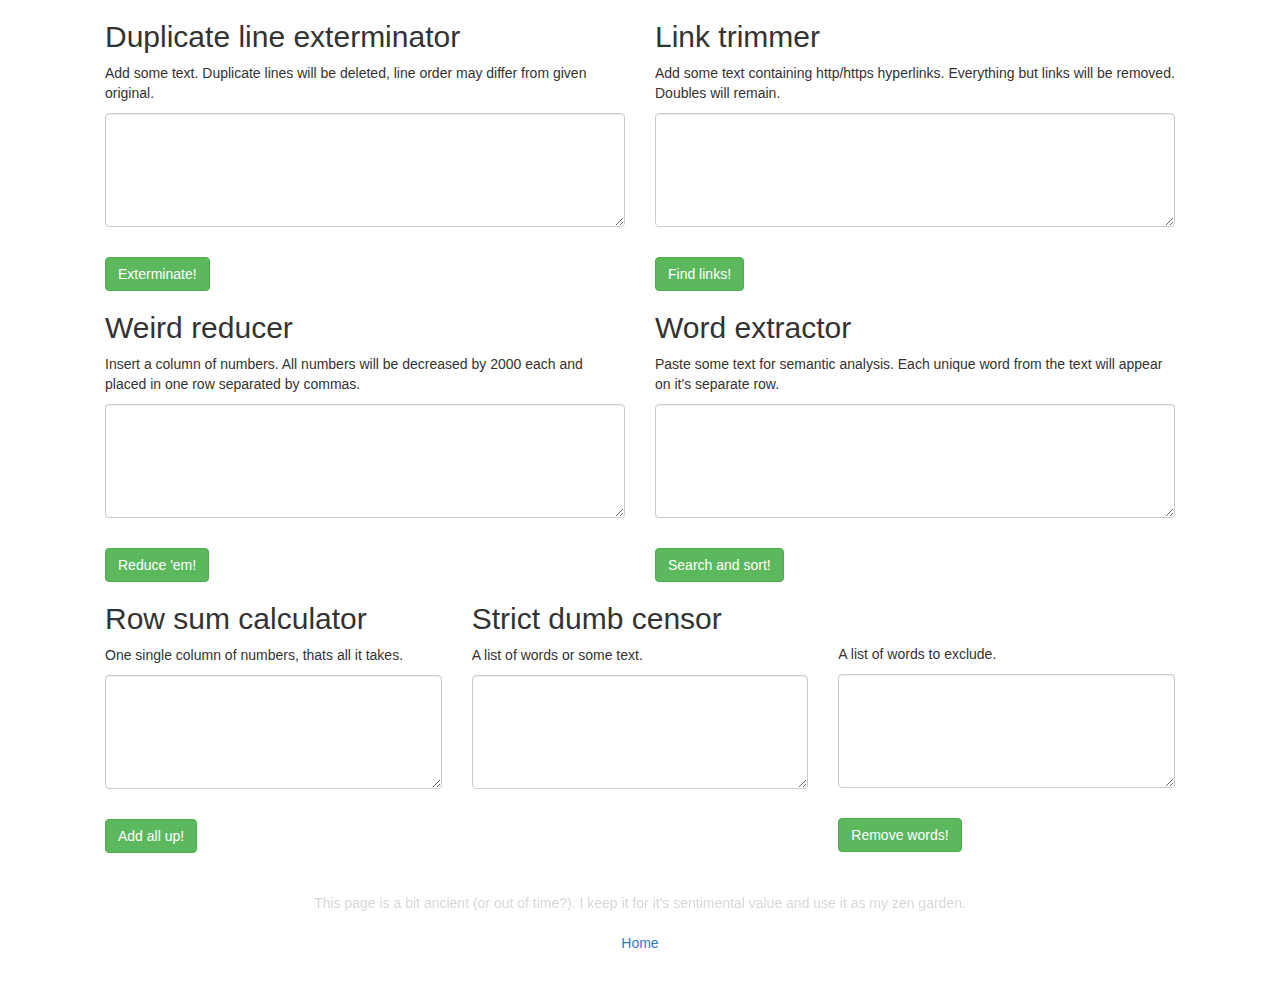
==== web/index.html @ ae9a0901 "reorganize" ====
﻿<!DOCTYPE html>
<html lang="en">
    <head>
        <title>Text tools</title>
        <link rel="stylesheet" href="css/bootstrap.min.css" />
        <link href="css/main.css" rel="stylesheet" />

        <!-- jq 3.3.1 -->
        <script src="js/jquery.min.js"></script>
        <!-- Az.js - NLP library -->
        <script type="text/javascript" src="js/az.min.js"></script>

        <script type="text/javascript" src="js/main.js" defer></script>

        <meta charset="UTF-8" />
        <meta name="viewport" content="width=device-width, initial-scale=1" />
    </head>
    <body class="container">
        <div class="row">
            <div class="col-md-6">
                <h2>Duplicate line exterminator</h2>
                <p>
                    Add some text. Duplicate lines will be deleted, line order
                    may differ from given original.
                </p>
                <textarea
                    id="strings"
                    type="text"
                    class="form-control"
                    cols="40"
                    rows="5"
                ></textarea>
                <input
                    type="button"
                    id="remove-duplicates"
                    class="btn btn-success"
                    value="Exterminate!"
                />
            </div>
            <div class="col-md-6">
                <h2>Link trimmer</h2>
                <p>
                    Add some text containing http/https hyperlinks. Everything
                    but links will be removed. Doubles will remain.
                </p>
                <textarea
                    id="text-with-links"
                    type="text"
                    class="form-control"
                    cols="40"
                    rows="5"
                ></textarea>
                <input
                    type="button"
                    id="find-links"
                    class="btn btn-success"
                    value="Find links!"
                />
            </div>
        </div>
        <div class="row">
            <div class="col-md-6">
                <h2>Weird reducer</h2>
                <p>
                    Insert a column of numbers. All numbers will be decreased by
                    2000 each and placed in one row separated by commas.
                </p>
                <textarea
                    id="column-nums"
                    type="text"
                    class="form-control"
                    cols="40"
                    rows="5"
                ></textarea>
                <input
                    type="button"
                    id="convert-to-row"
                    class="btn btn-success"
                    value="Reduce 'em!"
                />
            </div>
            <div class="col-md-6">
                <h2>Word extractor</h2>
                <p>
                    Paste some text for semantic analysis. Each unique word from
                    the text will appear on it's separate row.
                </p>
                <textarea
                    id="semtext"
                    type="text"
                    class="form-control"
                    cols="40"
                    rows="5"
                ></textarea>
                <input
                    type="button"
                    id="extract-words"
                    class="btn btn-success"
                    value="Search and sort!"
                />
            </div>
        </div>
        <div class="row">
            <div class="col-md-4">
                <h2>Row sum calculator</h2>
                <p>One single column of numbers, thats all it takes.</p>
                <textarea
                    id="nums-to-calculate"
                    type="text"
                    class="form-control"
                    cols="40"
                    rows="5"
                ></textarea>
                <input
                    type="button"
                    id="addup"
                    class="btn btn-success"
                    value="Add all up!"
                />
            </div>
            <div class="col-md-4">
                <h2>Strict dumb censor</h2>
                <p>A list of words or some text.</p>
                <textarea
                    id="from-what-to-cut"
                    type="text"
                    class="form-control"
                    cols="40"
                    rows="5"
                ></textarea>
            </div>
            <div class="col-md-4 headless">
                <p>A list of words to exclude.</p>
                <textarea
                    id="what-to-cut"
                    type="text"
                    class="form-control"
                    cols="40"
                    rows="5"
                ></textarea>
                <div class="word-subtractor-button-bottom">
                    <input
                        type="button"
                        id="remove-words"
                        class="btn btn-success"
                        value="Remove words!"
                    />
                </div>
            </div>
        </div>
        <div class="bottom">
            <p class="note">
                This page is a bit ancient (or out of time?). I keep it for
                it's sentimental value and use it as my zen garden.
            </p>
            <a href="/">Home</a>
        </div>
    </body>
</html>
---- web/css/main.css ----
body {
	max-width: 1100px;
	margin-bottom: 30px;
}

textarea {
	margin-bottom: 30px;
}

.headless {
	margin-top: 62px;
}

.bottom {
	text-align: center;
}

.note {
	margin-top: 30px;
	padding: 10px;
	filter: opacity(20%);
}

.note:hover {
	filter: opacity(80%);
}

@media (max-width: 991px) {
	.headless {
		margin: 0;
	}
}
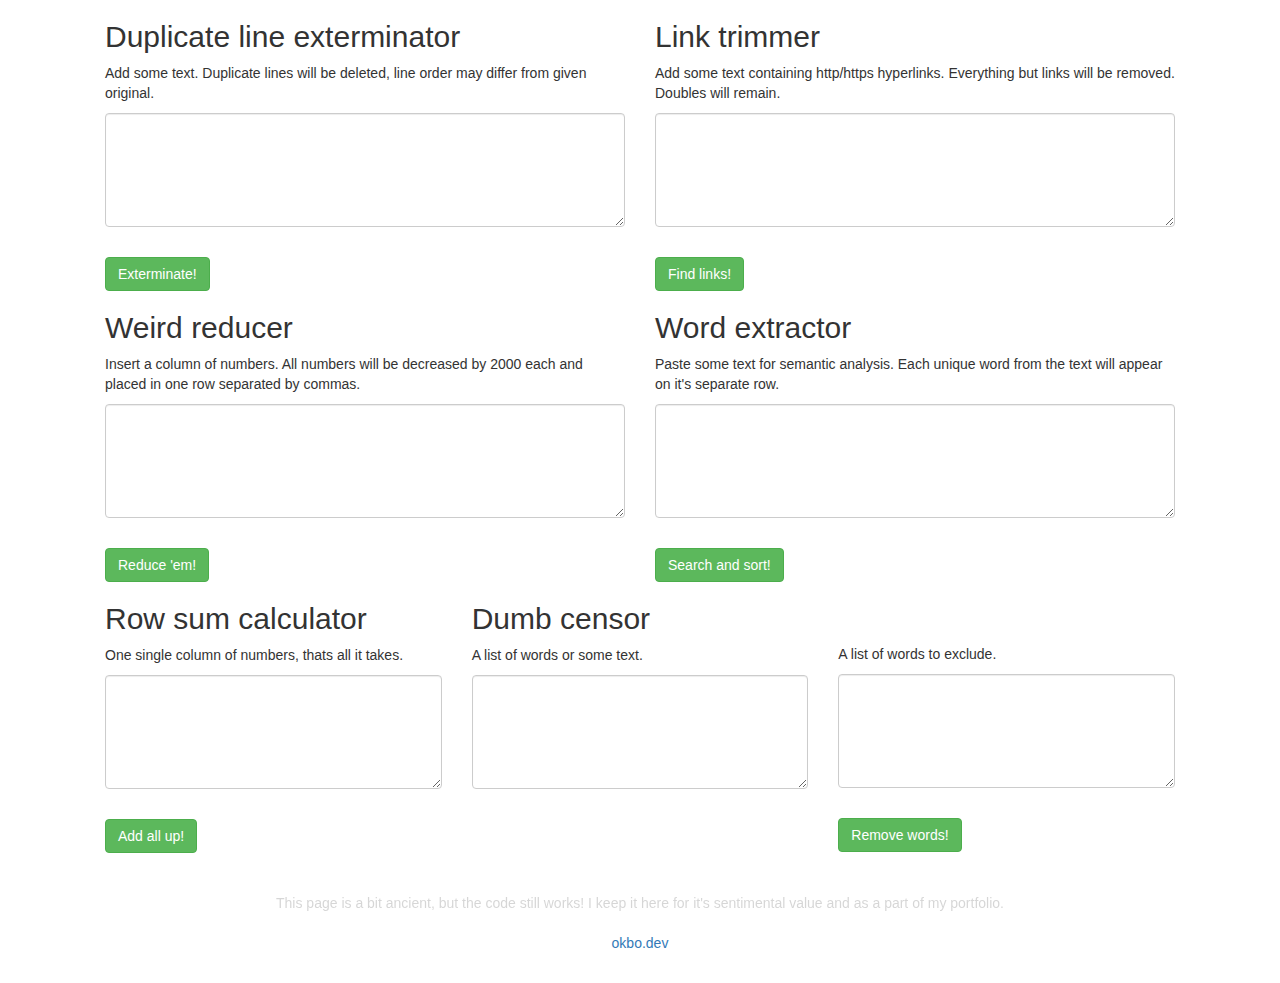
==== commit 0c71fbfb: "fix: home link, readme, text" ====
--- a/web/index.html
+++ b/web/index.html
@@ -1,7 +1,7 @@
 ﻿<!DOCTYPE html>
 <html lang="en">
     <head>
-        <title>Text tools</title>
+        <title>Text helpers | okbo.dev</title>
         <link rel="stylesheet" href="css/bootstrap.min.css" />
         <link href="css/main.css" rel="stylesheet" />
 
@@ -119,7 +119,7 @@
                 />
             </div>
             <div class="col-md-4">
-                <h2>Strict dumb censor</h2>
+                <h2>Dumb censor</h2>
                 <p>A list of words or some text.</p>
                 <textarea
                     id="from-what-to-cut"
@@ -150,10 +150,10 @@
         </div>
         <div class="bottom">
             <p class="note">
-                This page is a bit ancient (or out of time?). I keep it for
-                it's sentimental value and use it as my zen garden.
+                This page is a bit ancient, but the code still works! I keep it here
+                for it's sentimental value and as a part of my portfolio.
             </p>
-            <a href="/">Home</a>
+            <a href="https://okbo.dev/">okbo.dev</a>
         </div>
     </body>
 </html>
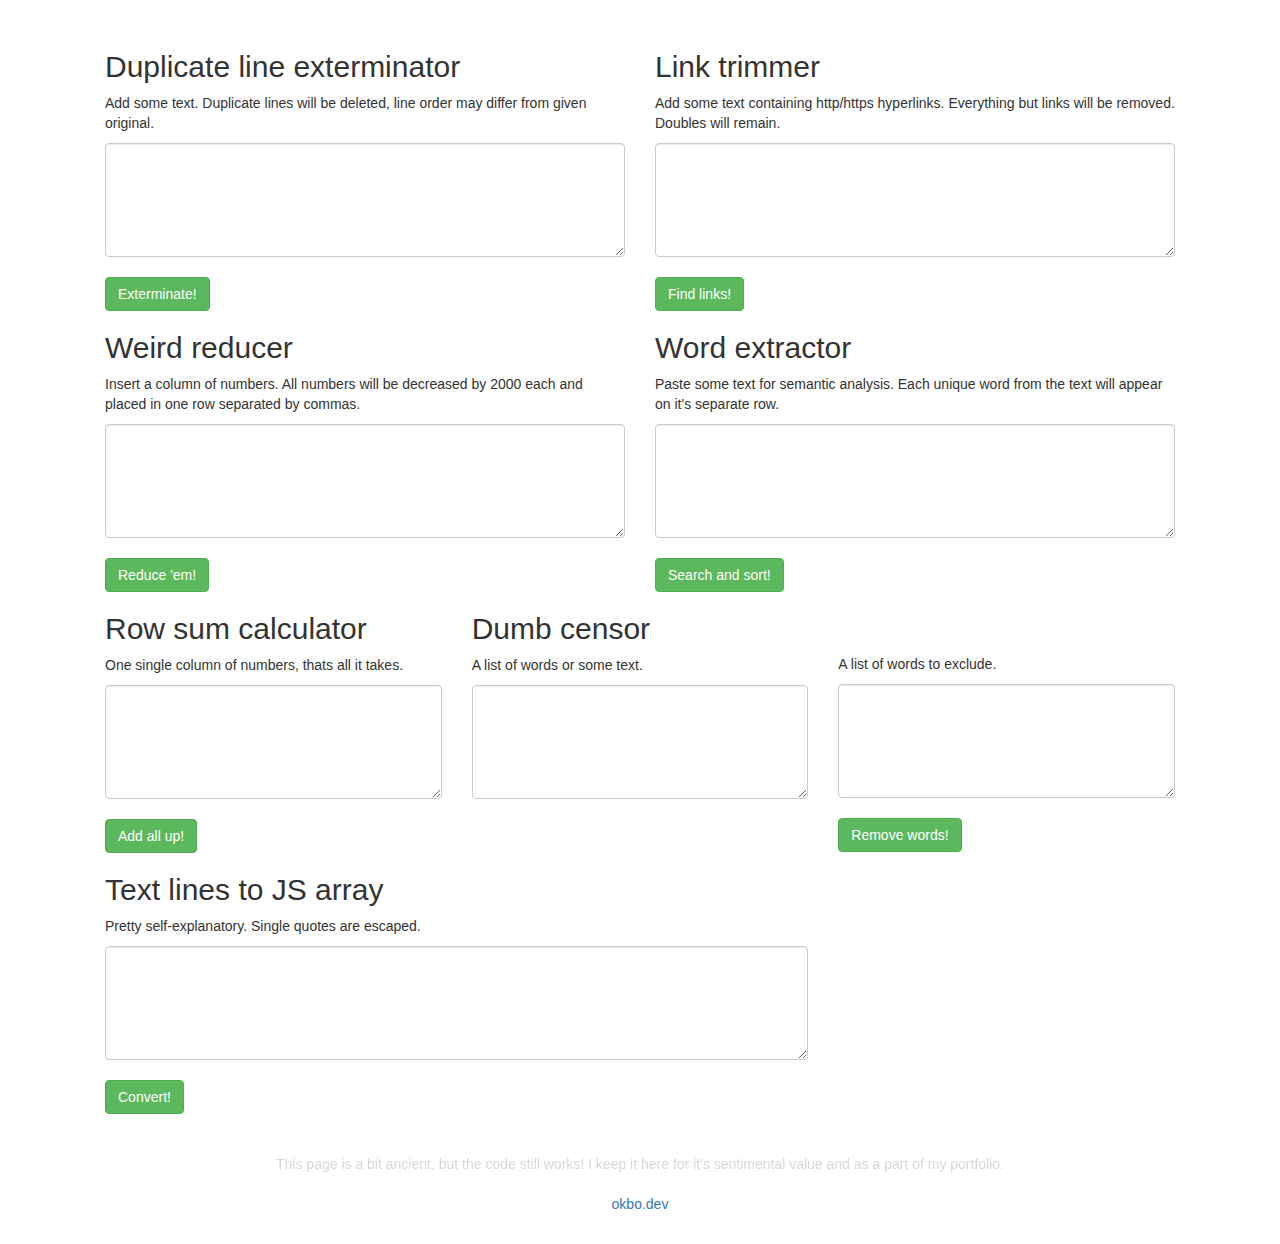
==== commit 170ebcb3: "new: lines to js array and noscript" ====
--- a/web/index.html
+++ b/web/index.html
@@ -16,6 +16,11 @@
         <meta name="viewport" content="width=device-width, initial-scale=1" />
     </head>
     <body class="container">
+        <noscript>
+            <div class='no-js-message'>
+                Please enable JavaScript for the full experience.
+            </div>
+        </noscript>
         <div class="row">
             <div class="col-md-6">
                 <h2>Duplicate line exterminator</h2>
@@ -100,6 +105,7 @@
                 />
             </div>
         </div>
+
         <div class="row">
             <div class="col-md-4">
                 <h2>Row sum calculator</h2>
@@ -118,6 +124,7 @@
                     value="Add all up!"
                 />
             </div>
+
             <div class="col-md-4">
                 <h2>Dumb censor</h2>
                 <p>A list of words or some text.</p>
@@ -148,6 +155,27 @@
                 </div>
             </div>
         </div>
+
+        <div class="row">
+            <div class="col-md-8">
+                <h2>Text lines to JS array</h2>
+                <p>Pretty self-explanatory. Single quotes are escaped.</p>
+                <textarea
+                    id="rows-to-array-input"
+                    type="text"
+                    class="form-control"
+                    cols="40"
+                    rows="5"
+                ></textarea>
+                <input
+                    type="button"
+                    id="rows-to-array-btn"
+                    class="btn btn-success"
+                    value="Convert!"
+                />
+            </div>
+        </div>
+
         <div class="bottom">
             <p class="note">
                 This page is a bit ancient, but the code still works! I keep it here
--- a/web/css/main.css
+++ b/web/css/main.css
@@ -1,10 +1,33 @@
 body {
 	max-width: 1100px;
-	margin-bottom: 30px;
+	padding: 30px 0;
+}
+
+noscript {
+    position: fixed;
+    top: 0;
+    left: 0;
+    background-color: rgba(255, 255, 255, 0.8); /* Fallback */
+    backdrop-filter: blur(10px);
+    z-index: 9999;
+    padding: 2rem;
+    height: 100vh;
+    width: 100vw;
+    overflow: hidden;
+}
+
+.no-js-message {
+    display: flex;
+    align-items: center;
+    justify-content: center;
+    font-size: 3rem;
+	font-weight: bold;
+    padding: 0.3rem;
+    height: 100%;
 }
 
 textarea {
-	margin-bottom: 30px;
+	margin-bottom: 20px;
 }
 
 .headless {
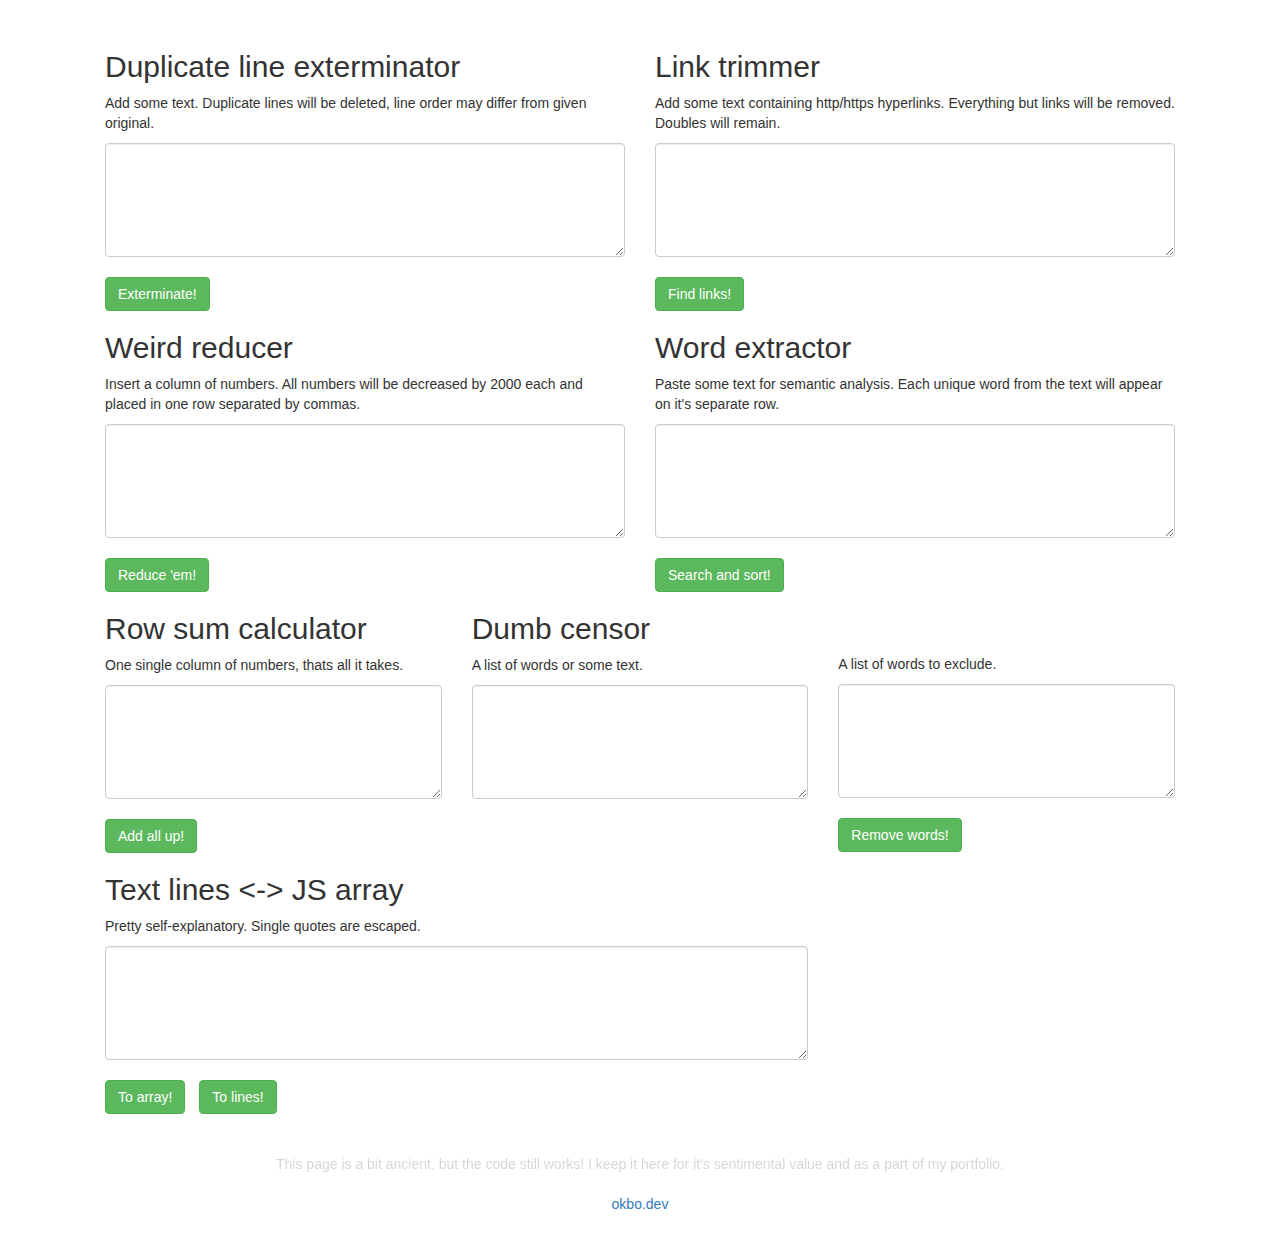
==== commit e45fec3a: "new: array to lines feature" ====
--- a/web/index.html
+++ b/web/index.html
@@ -3,14 +3,14 @@
     <head>
         <title>Text helpers | okbo.dev</title>
         <link rel="stylesheet" href="css/bootstrap.min.css" />
-        <link href="css/main.css" rel="stylesheet" />
+        <link href="css/main.css?v=0.1" rel="stylesheet" />
 
         <!-- jq 3.3.1 -->
         <script src="js/jquery.min.js"></script>
         <!-- Az.js - NLP library -->
         <script type="text/javascript" src="js/az.min.js"></script>
 
-        <script type="text/javascript" src="js/main.js" defer></script>
+        <script type="text/javascript" src="js/main.js?v=0.1" defer></script>
 
         <meta charset="UTF-8" />
         <meta name="viewport" content="width=device-width, initial-scale=1" />
@@ -158,7 +158,7 @@
 
         <div class="row">
             <div class="col-md-8">
-                <h2>Text lines to JS array</h2>
+                <h2>Text lines <-> JS array</h2>
                 <p>Pretty self-explanatory. Single quotes are escaped.</p>
                 <textarea
                     id="rows-to-array-input"
@@ -171,7 +171,13 @@
                     type="button"
                     id="rows-to-array-btn"
                     class="btn btn-success"
-                    value="Convert!"
+                    value="To array!"
+                />
+                <input
+                    type="button"
+                    id="array-to-rows-btn"
+                    class="btn btn-success"
+                    value="To lines!"
                 />
             </div>
         </div>
--- a/web/css/main.css
+++ b/web/css/main.css
@@ -48,6 +48,10 @@
 	filter: opacity(80%);
 }
 
+input[type='button'] {
+	margin-right: 10px;
+}
+
 @media (max-width: 991px) {
 	.headless {
 		margin: 0;
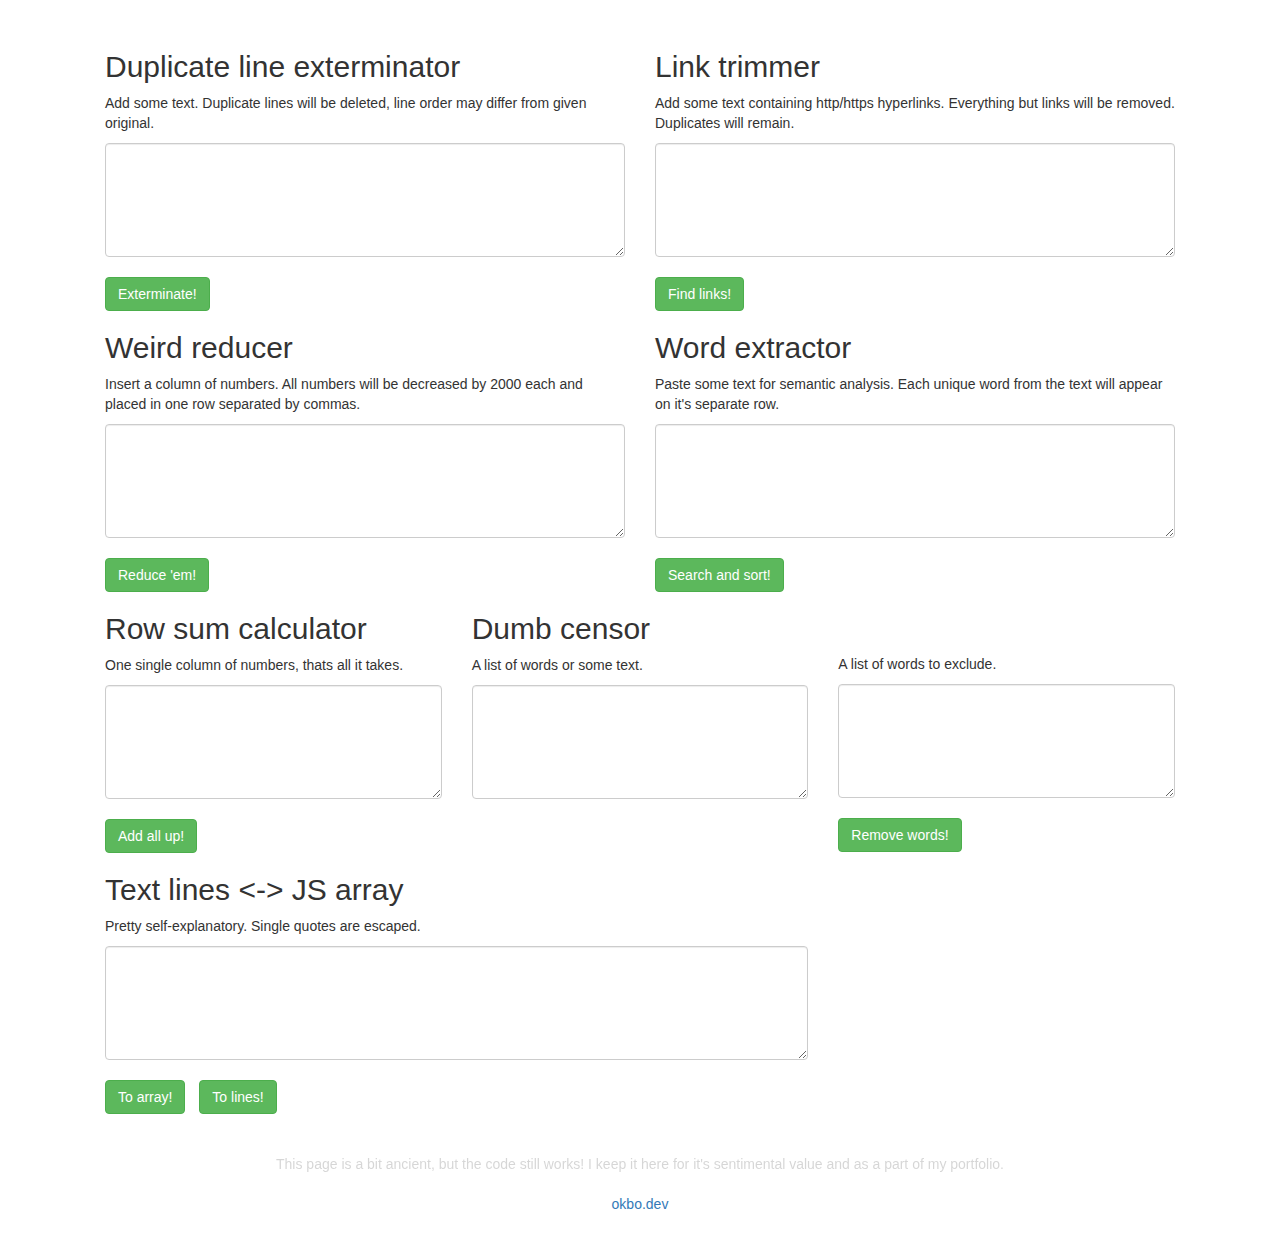
==== commit 759a5251: "fix: typo" ====
--- a/web/index.html
+++ b/web/index.html
@@ -46,7 +46,7 @@
                 <h2>Link trimmer</h2>
                 <p>
                     Add some text containing http/https hyperlinks. Everything
-                    but links will be removed. Doubles will remain.
+                    but links will be removed. Duplicates will remain.
                 </p>
                 <textarea
                     id="text-with-links"
